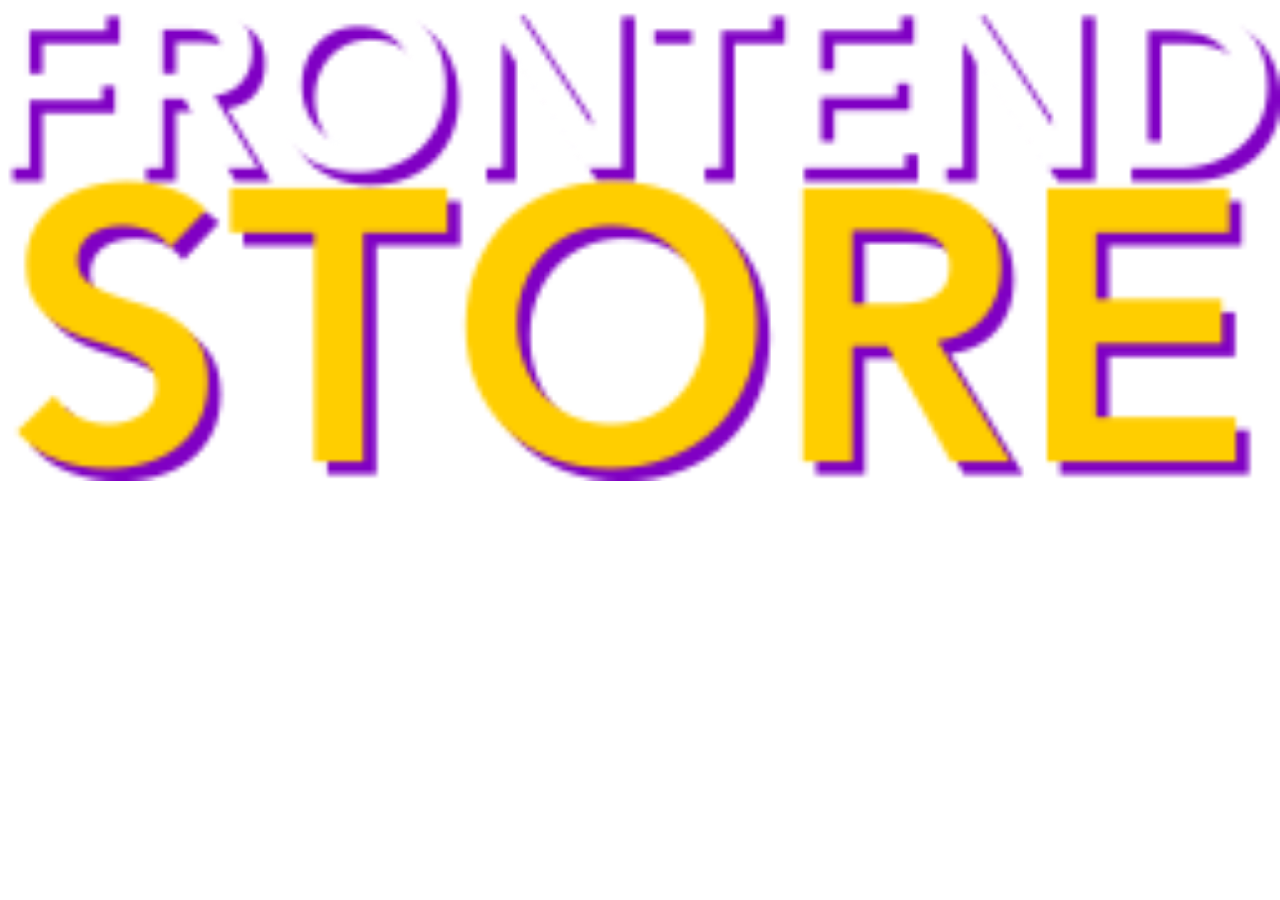
==== FrontEndStore_inicio/index.html @ 68c9da3f "Add files via upload" ====
<!DOCTYPE html>
<html lang="en">
<head>
    <meta charset="UTF-8">
    <meta http-equiv="X-UA-Compatible" content="IE=edge">
    <meta name="viewport" content="width=device-width, initial-scale=1.0">
    <title>FrontEnd Store</title>
    <link rel="stylesheet" href="css/normalize.css">
    <link rel="preconnect" href="https://fonts.googleapis.com">
    <link rel="preconnect" href="https://fonts.gstatic.com" crossorigin>
    <link href="https://fonts.googleapis.com/css2?family=Staatliches&display=swap" rel="stylesheet">
    <link rel="stylesheet" href="css/styles.css">
    <link href="" rel="stylesheet"> 
</head>
<body>
    <header>
        <a href="intex.html">
            <img src="img/logo.png" alt="">
        </a>
    </header>

</body>
</html>
---- FrontEndStore_inicio/css/styles.css ----
:root{
    --primario: #9C27B0;
    --primarioObscuro: #89119D;
    --secundario: #FFCE00;
    --secundarioObscuro: rgb(233,287,2);
    --blanco: #FFF;
    --negro: #000;

    --fuentePrincipal:     font-family: 'Staatliches', cursive;
}

html {
    box-sizing: border-box;
    font-size: 62.5%;
}

*, *:before, *:after {
    box-sizing: inherit;
}


  /** Globales **/
body{
    color: var(--primario);
    font-size: 2.6rem;
    line-height: 1.5;
}

p{
    font-size: 1.8rem;
    font-family: Arial, Helvetica, sans-serif;
    color: var(--blanco);
}

a{
      text-decoration: none;
}
  img{
      width: 100%;
  }
  .contenedor{
      min-width: 120rem;
      margin: 0 auto;
  }

  h1,h2,h3{
      text-align: center;
      color: var(--secundario);
      font-family: var(--fuentePrincipal);
  }
  h1{
      font-size: 4rem;
  }
  h2{
      font-size: 3.2rem;
  }
  h3{
      font-size: 2.4rem;
  }
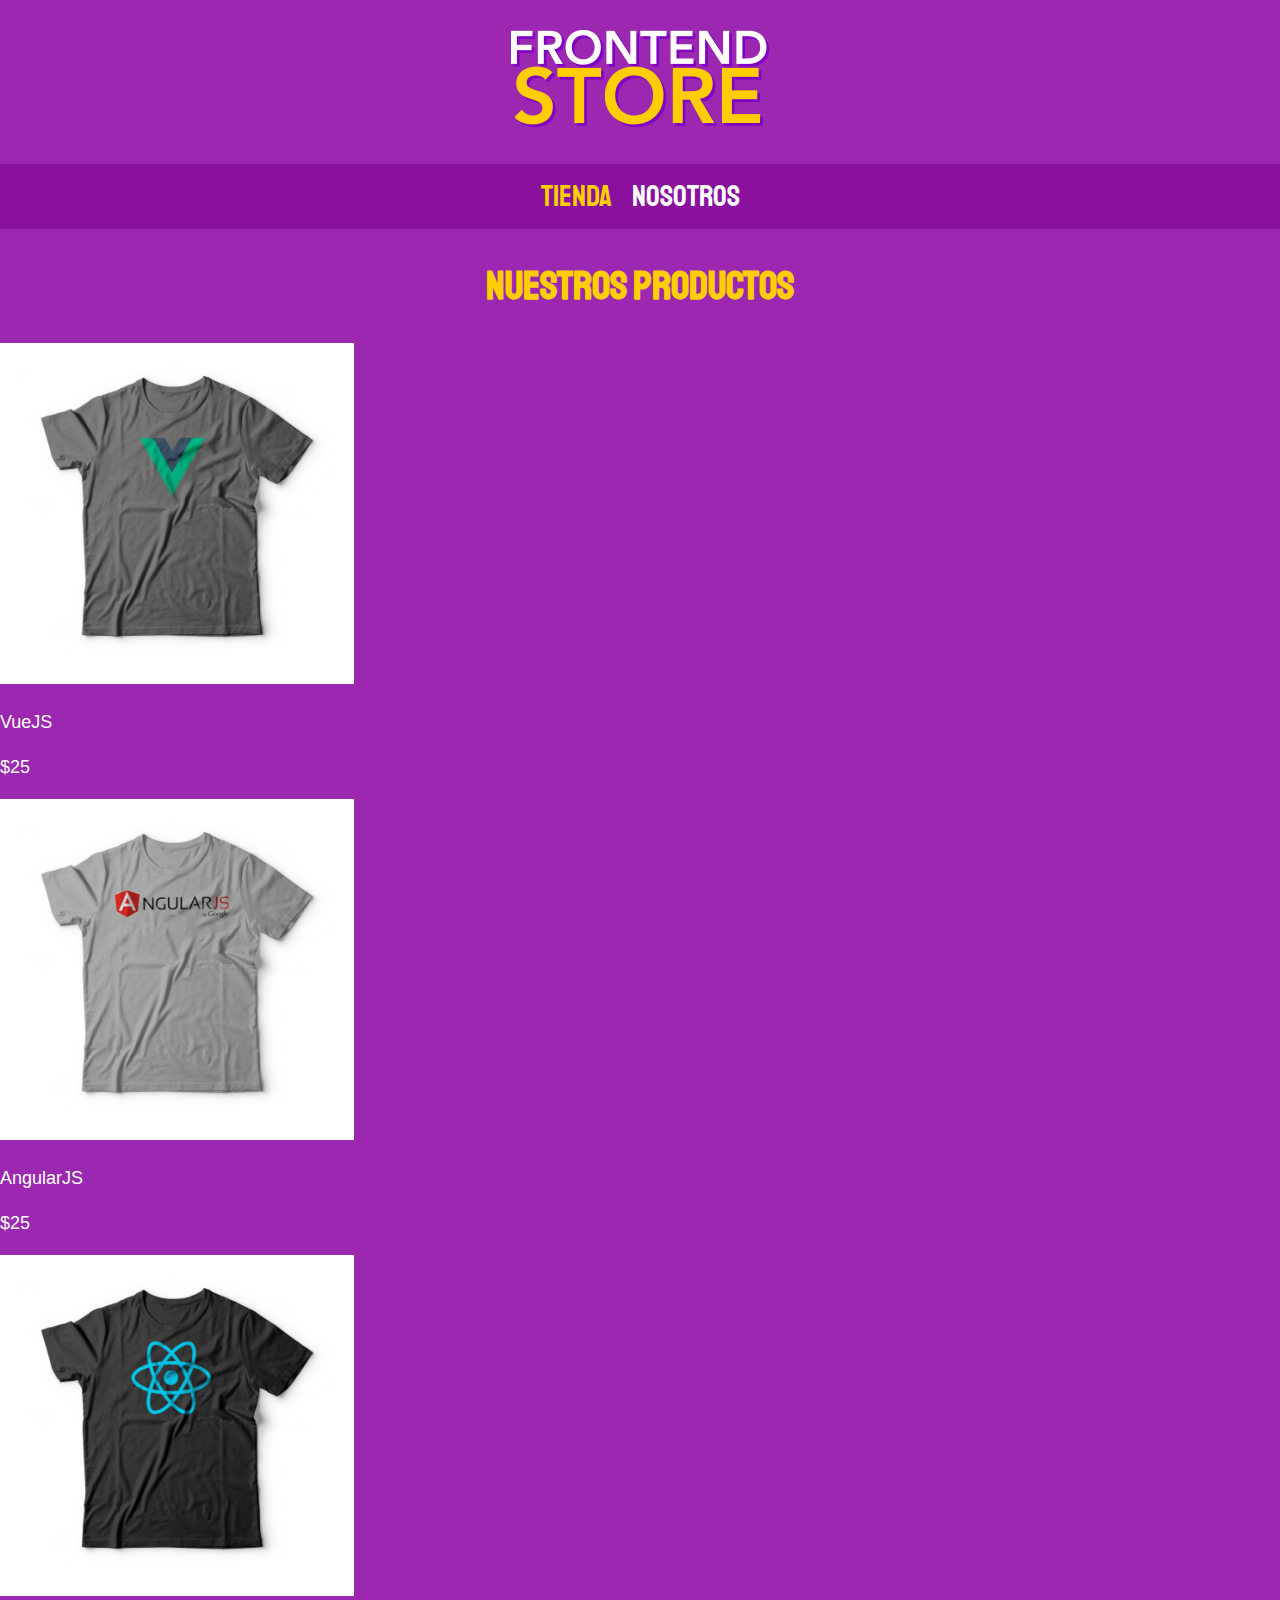
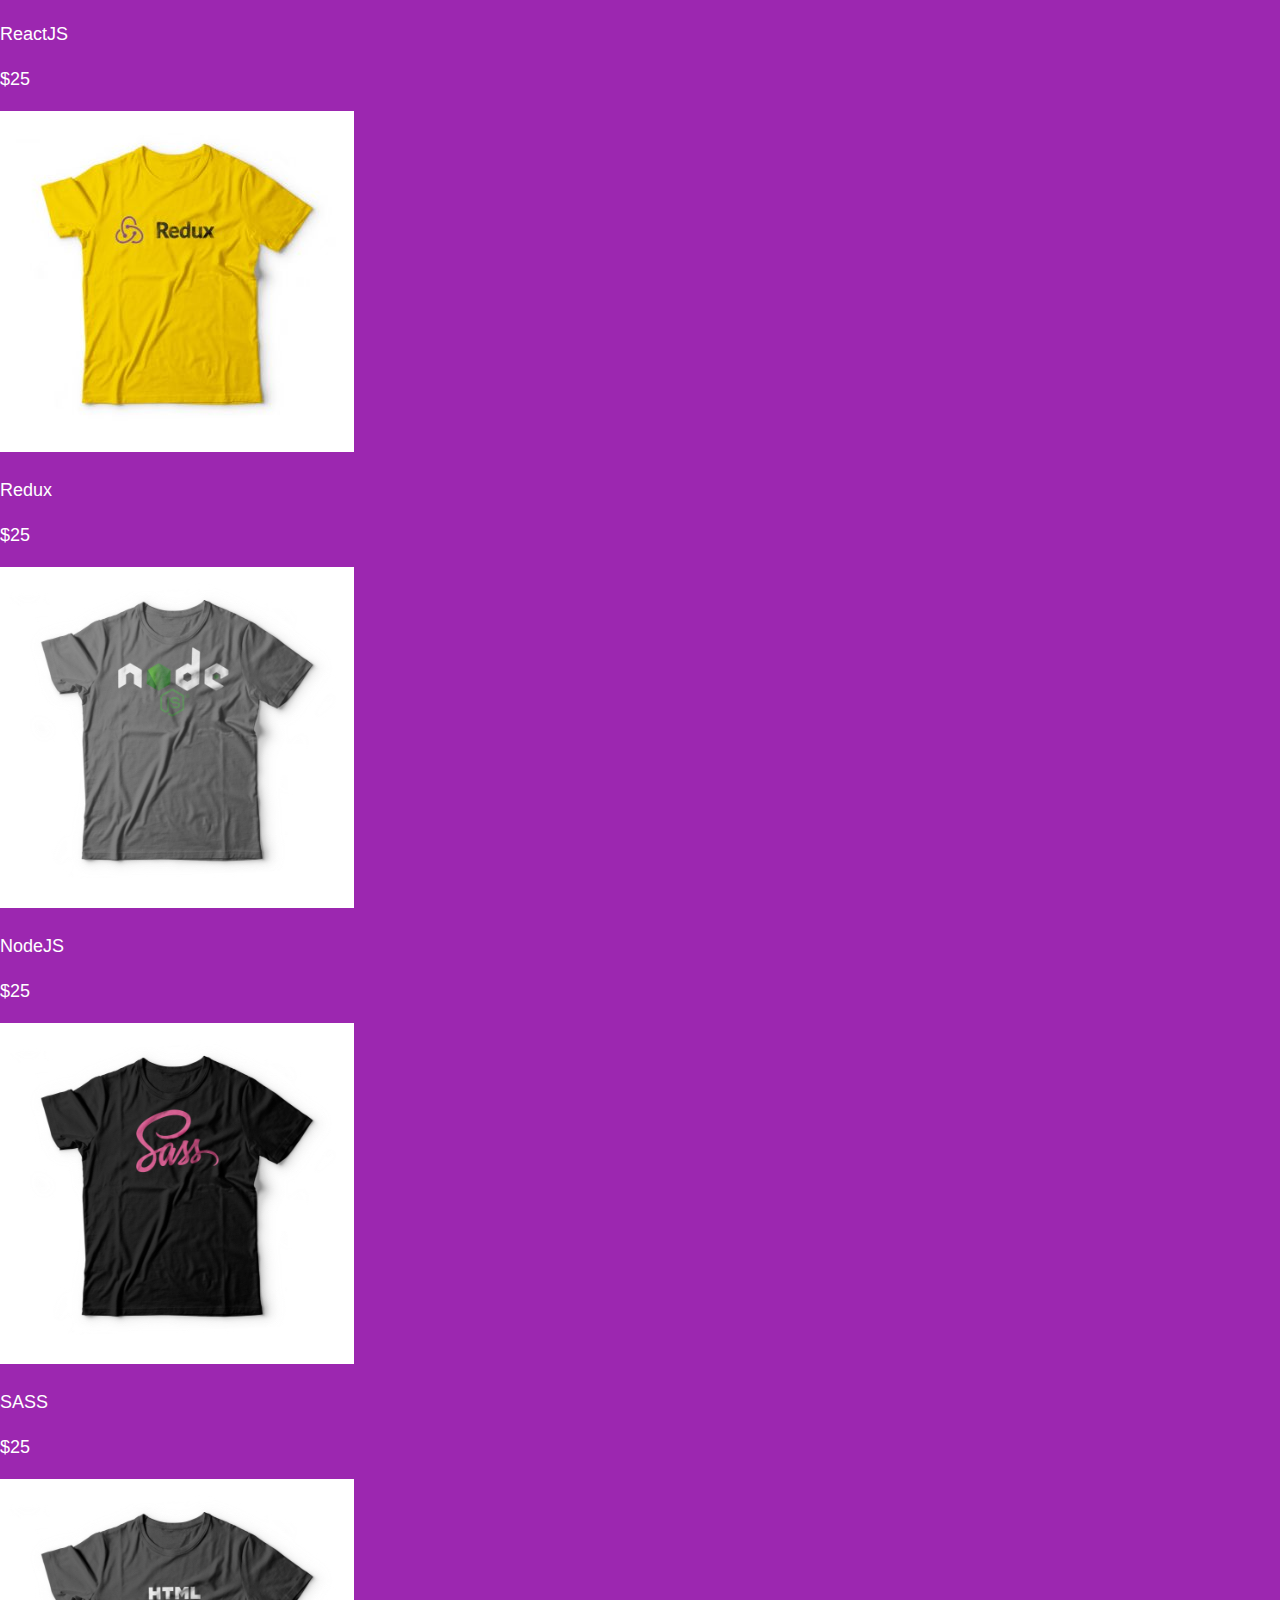
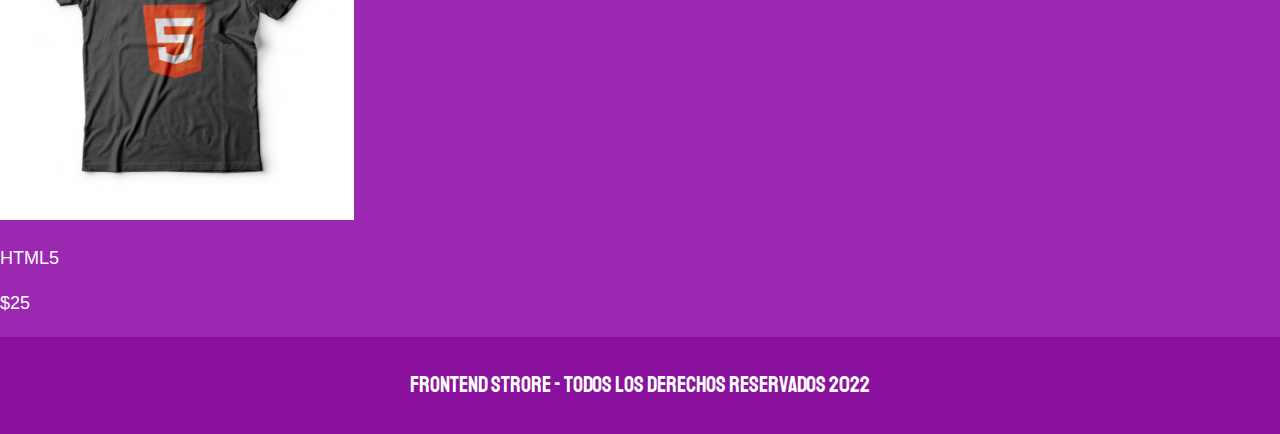
==== commit 0b473442: "Add files via upload" ====
--- a/FrontEndStore_inicio/index.html
+++ b/FrontEndStore_inicio/index.html
@@ -12,12 +12,92 @@
     <link rel="stylesheet" href="css/styles.css">
     <link href="" rel="stylesheet"> 
 </head>
+
 <body>
-    <header>
-        <a href="intex.html">
-            <img src="img/logo.png" alt="">
+    <header class="header">
+        <a href="index.html">
+            <img class="header__logo" src="img/logo.png" alt="Logotipo">
         </a>
     </header>
 
+    <nav class="navegacion">
+        <a class="navegacion__enlace navegacion__enlace--activo" href="index.html">Tienda</a>
+        <a class="navegacion__enlace" href="nosotros.html">Nosotros</a>
+    </nav>
+
+    <main class="contenedor">
+        <h1>nuestros productos</h1>
+
+        <div class="grid">
+            <div class="producto">
+                <a href="producto.html">
+                    <img class="producto__imagen" src="img/1.jpg" alt="imagen camisa">
+                    <div class="producto__informacion">
+                        <p class="producto__nombre">VueJS</p>
+                        <p class="producto__precio">$25</p>
+                    </div>
+                </a>
+            </div><!--.producto-->
+            <div class="producto">
+                <a href="producto.html">
+                    <img class="producto__imagen" src="img/2.jpg" alt="imagen camisa">
+                    <div class="producto__informacion">
+                        <p class="producto__nombre">AngularJS</p>
+                        <p class="producto__precio">$25</p>
+                    </div>
+                </a>
+            </div><!--.producto-->
+            <div class="producto">
+                <a href="producto.html">
+                    <img class="producto__imagen" src="img/3.jpg" alt="imagen camisa">
+                    <div class="producto__informacion">
+                        <p class="producto__nombre">ReactJS</p>
+                        <p class="producto__precio">$25</p>
+                    </div>
+                </a>
+            </div><!--.producto-->
+            <div class="producto">
+                <a href="producto.html">
+                    <img class="producto__imagen" src="img/4.jpg" alt="imagen camisa">
+                    <div class="producto__informacion">
+                        <p class="producto__nombre">Redux</p>
+                        <p class="producto__precio">$25</p>
+                    </div>
+                </a>
+            </div><!--.producto-->
+            <div class="producto">
+                <a href="producto.html">
+                    <img class="producto__imagen" src="img/5.jpg" alt="imagen camisa">
+                    <div class="producto__informacion">
+                        <p class="producto__nombre">NodeJS</p>
+                        <p class="producto__precio">$25</p>
+                    </div>
+                </a>
+            </div><!--.producto-->
+            <div class="producto">
+                <a href="producto.html">
+                    <img class="producto__imagen" src="img/6.jpg" alt="imagen camisa">
+                    <div class="producto__informacion">
+                        <p class="producto__nombre">SASS</p>
+                        <p class="producto__precio">$25</p>
+                    </div>
+                </a>
+            </div><!--.producto-->
+            <div class="producto">
+                <a href="producto.html">
+                    <img class="producto__imagen" src="img/7.jpg" alt="imagen camisa">
+                    <div class="producto__informacion">
+                        <p class="producto__nombre">HTML5</p>
+                        <p class="producto__precio">$25</p>
+                    </div>
+                </a>
+            </div><!--.producto-->
+        </div>
+    </main>
+
+    <footer class="footer">
+        <p class="footer__texto">FrontEnd Strore - Todos los derechos reservados 2022</p>
+    </footer>
+
 </body>
 </html>--- a/FrontEndStore_inicio/css/styles.css
+++ b/FrontEndStore_inicio/css/styles.css
@@ -1,4 +1,4 @@
-:root{
+:root {
     --primario: #9C27B0;
     --primarioObscuro: #89119D;
     --secundario: #FFCE00;
@@ -6,7 +6,7 @@
     --blanco: #FFF;
     --negro: #000;
 
-    --fuentePrincipal:     font-family: 'Staatliches', cursive;
+    --fuentePrincipal: 'Staatliches', cursive;
 }
 
 html {
@@ -19,10 +19,11 @@
 }
 
 
-  /** Globales **/
-body{
-    color: var(--primario);
-    font-size: 2.6rem;
+/** Globales **/
+
+body {
+    background-color: var(--primario);
+    font-size: 1.6rem;
     line-height: 1.5;
 }
 
@@ -33,27 +34,88 @@
 }
 
 a{
-      text-decoration: none;
+    text-decoration: none;
 }
-  img{
-      width: 100%;
-  }
-  .contenedor{
-      min-width: 120rem;
-      margin: 0 auto;
-  }
 
-  h1,h2,h3{
-      text-align: center;
-      color: var(--secundario);
-      font-family: var(--fuentePrincipal);
-  }
-  h1{
-      font-size: 4rem;
-  }
-  h2{
-      font-size: 3.2rem;
-  }
-  h3{
-      font-size: 2.4rem;
-  }+img{
+    max-width: 100%;
+}
+
+.contenedor{
+    min-width: 120rem;
+    margin: 0 auto;
+}
+
+h1,h2,h3{
+    text-align: center;
+    color: var(--secundario);
+    font-family: var(--fuentePrincipal);
+}
+
+h1{
+    font-size: 4rem;
+}
+
+h2{
+    font-size: 3.2rem;
+}
+
+h3{
+    font-size: 2.4rem;
+}
+
+/**Header**/
+
+.header{
+    display: flex;
+    justify-content: center;
+
+}
+
+.header__logo{
+    margin: 3rem 0;
+}
+/**Footer**/
+.footer{
+    background-color: var(--primarioObscuro);
+    padding: 1rem 0;
+    margin-top: 2rem;
+}
+.footer__texto{
+    font-family: var(--fuentePrincipal);
+    text-align: center;
+    font-size: 2.2rem;
+}
+/**Navegacion**/
+.navegacion{
+    background: var(--primarioObscuro);
+    padding: 1rem 0;
+    display: flex;
+    justify-content: center;
+    gap: 2rem;
+}
+.navegacion__enlace{
+    font-family: var(--fuentePrincipal);
+    color:  var(--blanco);
+    font-size: 3rem;
+}
+.navegacion__enlace--activo,
+.navegacion__enlace:hover{
+    color: var(--secundario);
+}
+/**Productos**/
+.producto{
+
+}
+.producto__imagen{
+
+}
+.producto__informacion{
+
+}
+.producto__nombre{
+
+}
+.producto__precio{
+    
+}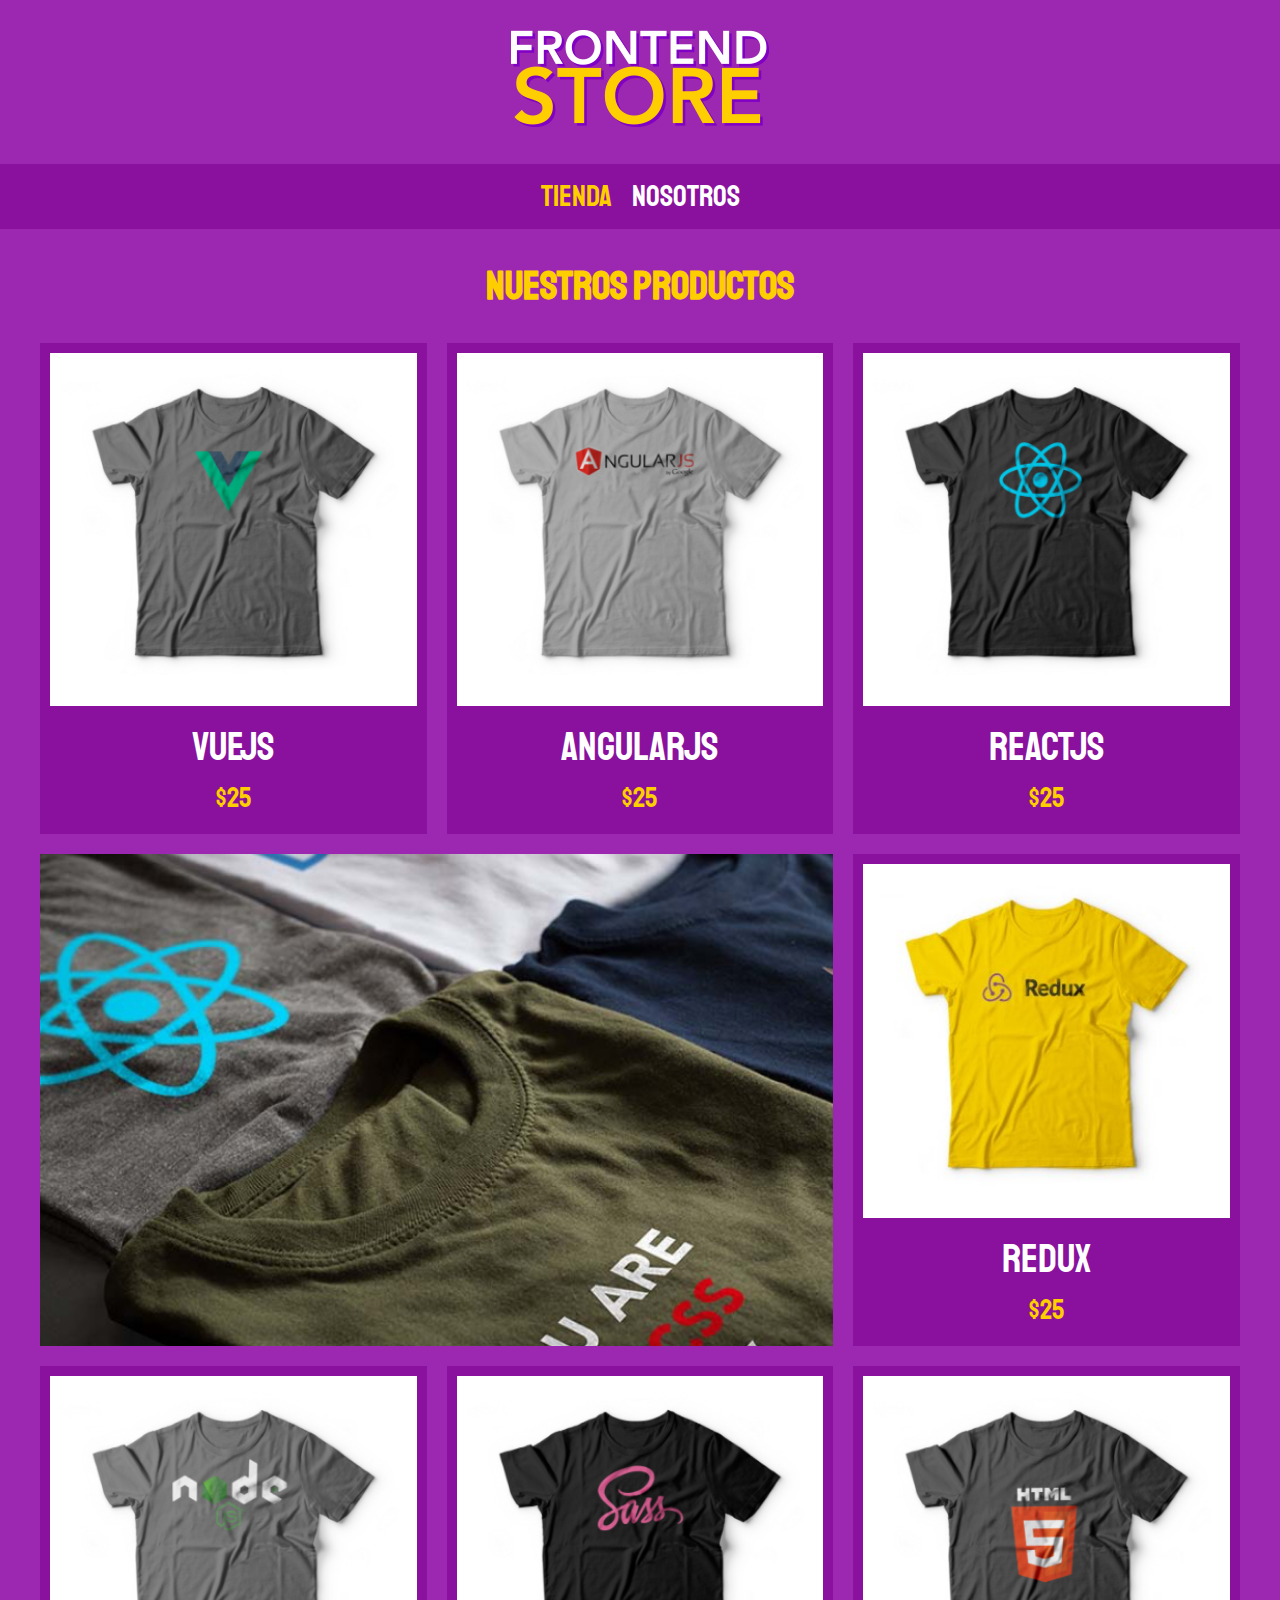
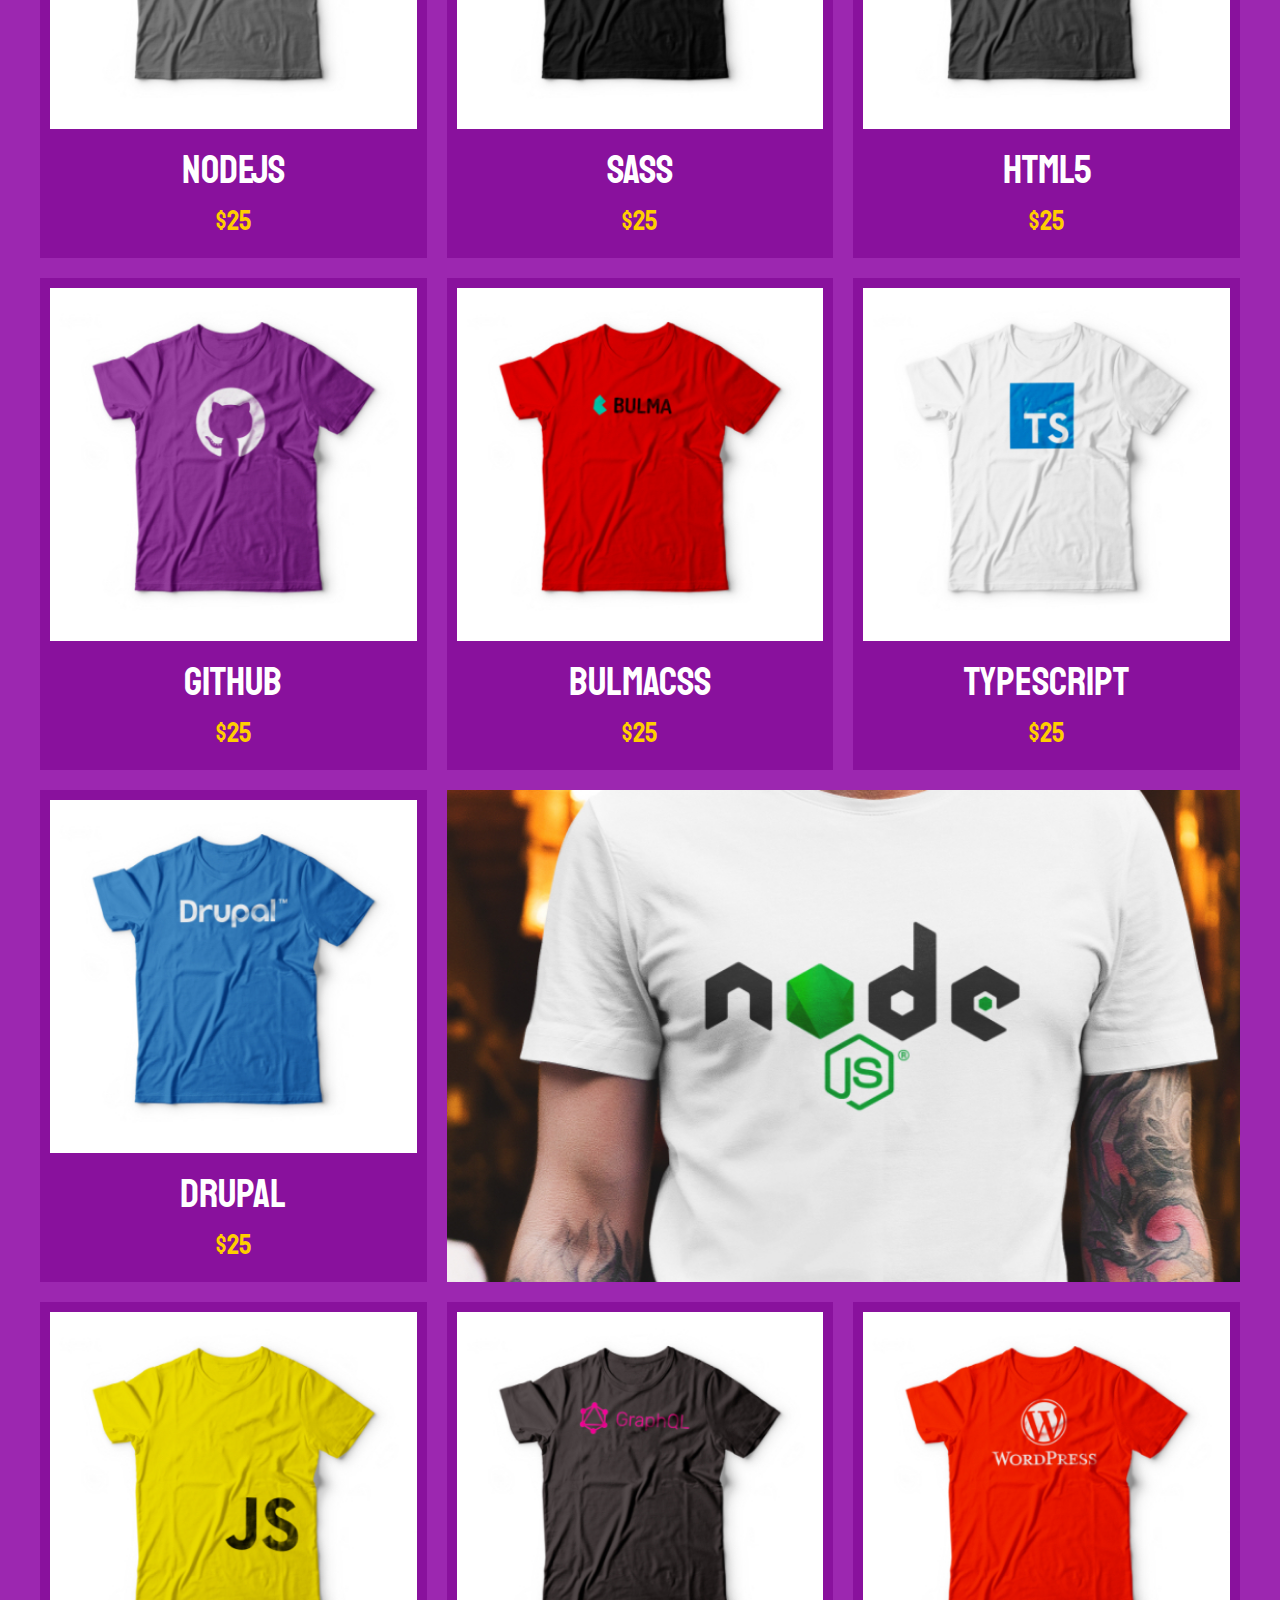
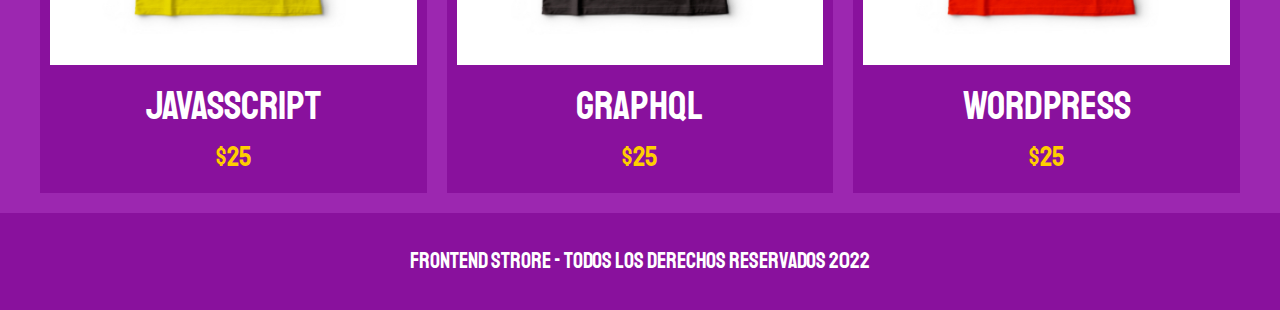
==== commit 66f7b829: "Add files via upload" ====
--- a/FrontEndStore_inicio/index.html
+++ b/FrontEndStore_inicio/index.html
@@ -92,6 +92,72 @@
                     </div>
                 </a>
             </div><!--.producto-->
+            <div class="producto">
+                <a href="producto.html">
+                    <img class="producto__imagen" src="img/8.jpg" alt="imagen camisa">
+                    <div class="producto__informacion">
+                        <p class="producto__nombre">Github</p>
+                        <p class="producto__precio">$25</p>
+                    </div>
+                </a>
+            </div><!--.producto-->
+            <div class="producto">
+                <a href="producto.html">
+                    <img class="producto__imagen" src="img/9.jpg" alt="imagen camisa">
+                    <div class="producto__informacion">
+                        <p class="producto__nombre">BulmaCSS</p>
+                        <p class="producto__precio">$25</p>
+                    </div>
+                </a>
+            </div><!--.producto-->
+            <div class="producto">
+                <a href="producto.html">
+                    <img class="producto__imagen" src="img/10.jpg" alt="imagen camisa">
+                    <div class="producto__informacion">
+                        <p class="producto__nombre">TypeScript</p>
+                        <p class="producto__precio">$25</p>
+                    </div>
+                </a>
+            </div><!--.producto-->
+            <div class="producto">
+                <a href="producto.html">
+                    <img class="producto__imagen" src="img/11.jpg" alt="imagen camisa">
+                    <div class="producto__informacion">
+                        <p class="producto__nombre">Drupal</p>
+                        <p class="producto__precio">$25</p>
+                    </div>
+                </a>
+            </div><!--.producto-->
+            <div class="producto">
+                <a href="producto.html">
+                    <img class="producto__imagen" src="img/12.jpg" alt="imagen camisa">
+                    <div class="producto__informacion">
+                        <p class="producto__nombre">JavasScript</p>
+                        <p class="producto__precio">$25</p>
+                    </div>
+                </a>
+            </div><!--.producto-->
+            <div class="producto">
+                <a href="producto.html">
+                    <img class="producto__imagen" src="img/13.jpg" alt="imagen camisa">
+                    <div class="producto__informacion">
+                        <p class="producto__nombre">GraphQL</p>
+                        <p class="producto__precio">$25</p>
+                    </div>
+                </a>
+            </div><!--.producto-->
+            <div class="producto">
+                <a href="producto.html">
+                    <img class="producto__imagen" src="img/14.jpg" alt="imagen camisa">
+                    <div class="producto__informacion">
+                        <p class="producto__nombre">WordPress</p>
+                        <p class="producto__precio">$25</p>
+                    </div>
+                </a>
+            </div><!--.producto-->
+            <div class="grafico grafico--camisas"></div>
+            <div class="grafico grafico--node"></div>
+
         </div>
     </main>
 
--- a/FrontEndStore_inicio/css/styles.css
+++ b/FrontEndStore_inicio/css/styles.css
@@ -38,11 +38,11 @@
 }
 
 img{
-    max-width: 100%;
+    width: 100%;
 }
 
 .contenedor{
-    min-width: 120rem;
+    max-width: 120rem;
     margin: 0 auto;
 }
 
@@ -103,19 +103,128 @@
 .navegacion__enlace:hover{
     color: var(--secundario);
 }
+
+/** Grid **/
+.grid{
+    display: grid;
+    grid-template-columns: repeat(2, 1fr);
+    gap: 2rem;
+    
+}
+
+@media (min-width : 768px){
+    .grid{
+        grid-template-columns: repeat(3, 1fr);
+    }   
+}
 /**Productos**/
 .producto{
-
-}
-.producto__imagen{
-
-}
-.producto__informacion{
-
+background-color: var(--primarioObscuro);
+padding: 1rem;
 }
 .producto__nombre{
-
+font-size: 4rem;
 }
 .producto__precio{
-    
+    font-size: 2.8rem;
+    color: var(--secundario);
+}
+.producto__nombre,
+.producto__precio{
+    font-family: var(--fuentePrincipal);
+    margin: 1rem 0;
+    text-align: center;
+    line-height: 1.2;
+}
+/**Grafico**/
+.grafico{
+    min-height: 30rem;
+    background-repeat: no-repeat;
+    background-size: cover;
+    grid-column: 1 / 3;
+}
+.grafico--camisas{
+    background-image: url(../img/grafico1.jpg);
+    grid-row: 2 / 3;
+}
+.grafico--node{
+    background-image: url(../img/grafico2.jpg);
+    grid-row: 8 / 9;
+}
+@media (min-width : 768px){
+    .grafico--node{
+        grid-row: 5 / 6;
+        grid-column: 2 / 4;
+    }
+}
+/**Nosotros**/
+.nosotros{
+    display: grid;
+    grid-template-rows: repeat(2, auto);
+}
+@media (min-width : 768px){
+    .nosotros{
+        grid-template-columns: repeat(2);
+        column-gap: 2rem;
+    }
+}
+.nosotros__imagen{
+    grid-row:  1 / 2;
+}
+@media (min-width : 768px){
+    .nosotros__imagen{
+        grid-column: 2 / 3;
+    }
+}
+/**Bloques**/
+.bloques{
+    display: grid;
+    grid-template-columns: repeat(2, 1fr);
+    gap: 2rem;
+}
+@media (min-width : 768px){
+    .bloques{
+        grid-template-columns: repeat(4, 1fr);
+    }
+}
+.bloque{
+    text-align: center;
+}
+.bloque__titulo{
+    margin: 0;
+}
+/**Pagina del producto **/
+@media (min-width : 768px){
+    .camisa{
+        display: grid;
+        grid-template-columns: repeat(2, 1fr);
+        column-gap: 2rem;
+    }
+}
+.formulario{
+    display: grid;
+    grid-template-columns: repeat(2, 1fr);
+    gap: 2rem;
+}
+.formulario__campo{
+    border: 1rem solid var(--primarioObscuro);
+    background-color: transparent;
+    color: var(--blanco);
+    font-size: 2rem;
+    font-family: Arial, Helvetica, sans-serif;
+    padding: 1rem;
+    appearance: none;
+}
+.formulario__submit{
+    background-color: var(--secundario);
+    border: none;
+    font-size: 2rem;
+    font-family: var(--fuentePrincipal);
+    padding: 2rem;
+    transition: background-color .3s ease;
+    grid-column: 1 / 3;
+}
+.formulario__submit:hover{
+    cursor: pointer;
+    background-color: var(--secundarioObscuro);
 }